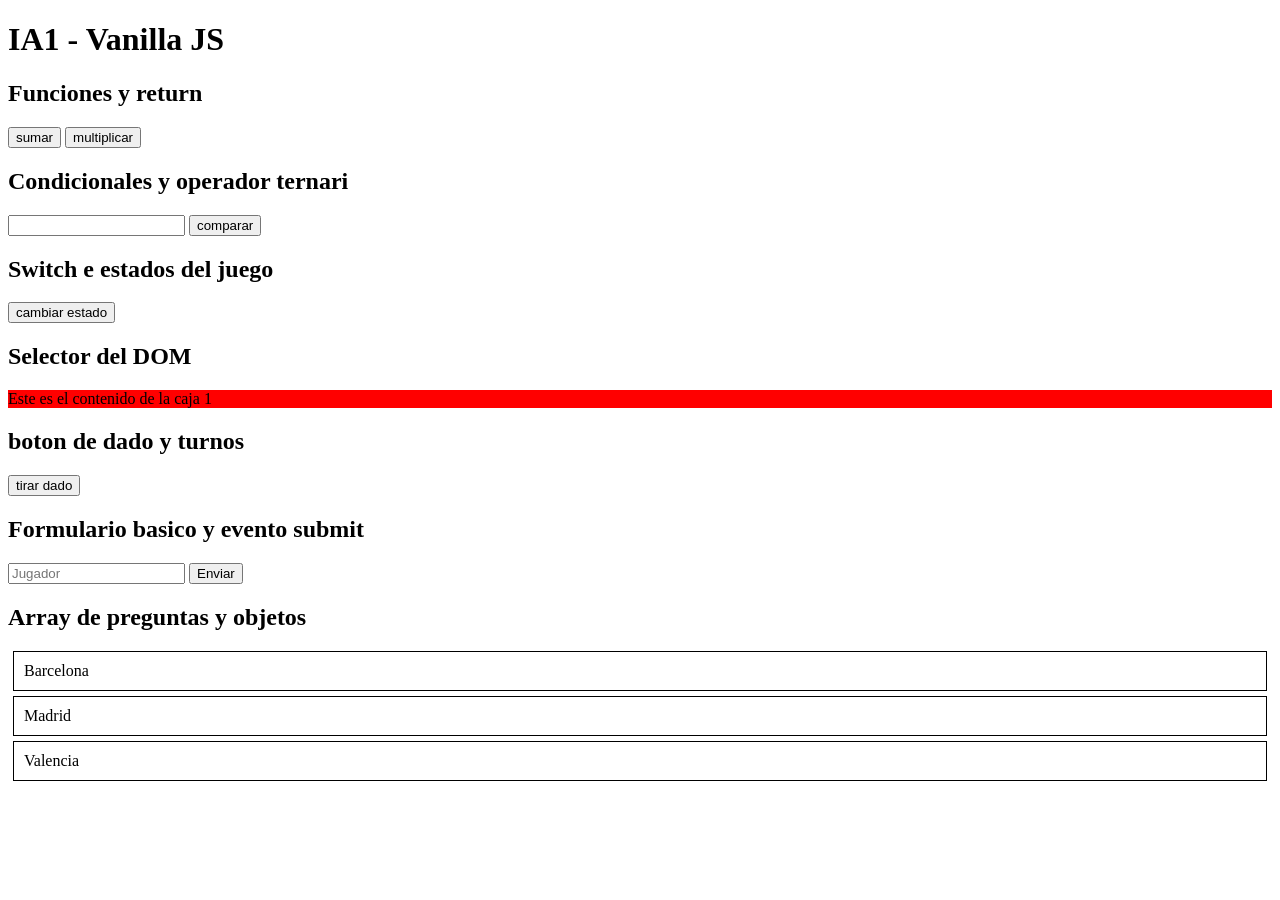
==== index.html @ a3cdb022 "cuarto commit" ====
<!DOCTYPE html>
<html lang="en">
<head>
    <meta charset="UTF-8">
    <meta name="viewport" content="width=device-width, initial-scale=1.0">
    <title>IA1 - Vanilla JavaScript</title>
    <link rel="stylesheet" href="style.css">
</head>
<body>
    <h1>IA1 - Vanilla JS</h1>

    <h2>Funciones y return</h2>
    <div id="resultado"></div>
    <div id="resultado2"></div>
    <button id="btn" type="button">sumar</button>
    <button id="btn2" type="button">multiplicar</button>

    <h2>Condicionales y operador ternari</h2>
    <input type="text" id="input">
    <button id="btn3">comparar</button>
    
    <h2>Switch e estados del juego</h2>
    <button id="btn4">cambiar estado</button>

    <h2>Selector del DOM</h2>
    <div id="caja1" class="caja">Caja 1</div>

    <h2>boton de dado y turnos</h2>
    <button id="btn5">tirar dado</button>

    <h2>Formulario basico y evento submit</h2>
    <form id="formulario">
        <input type="text" id="nombre" placeholder="Jugador">
        <button type="submit" id="btn6">Enviar</button>
    </form>

    <h2>Array de preguntas y objetos</h2>
    <div id="pregunta1" class="pregunta">Barcelona</div>
    <div id="pregunta2" class="pregunta">Madrid</div>
    <div id="pregunta3" class="pregunta">Valencia</div>
    
    <script src="index.js"></script>
</body>
</html>
---- style.css ----
.rojo{
    background-color: red;
}

.amarillo{
    background-color: yellow;
}

.verde{
    background-color: green;
}

.azul{
    background-color: blue;
}

.pregunta{
    background-color: white;
    border: 1px solid black;
    padding: 10px;
    margin: 5px;
    cursor: pointer;
}
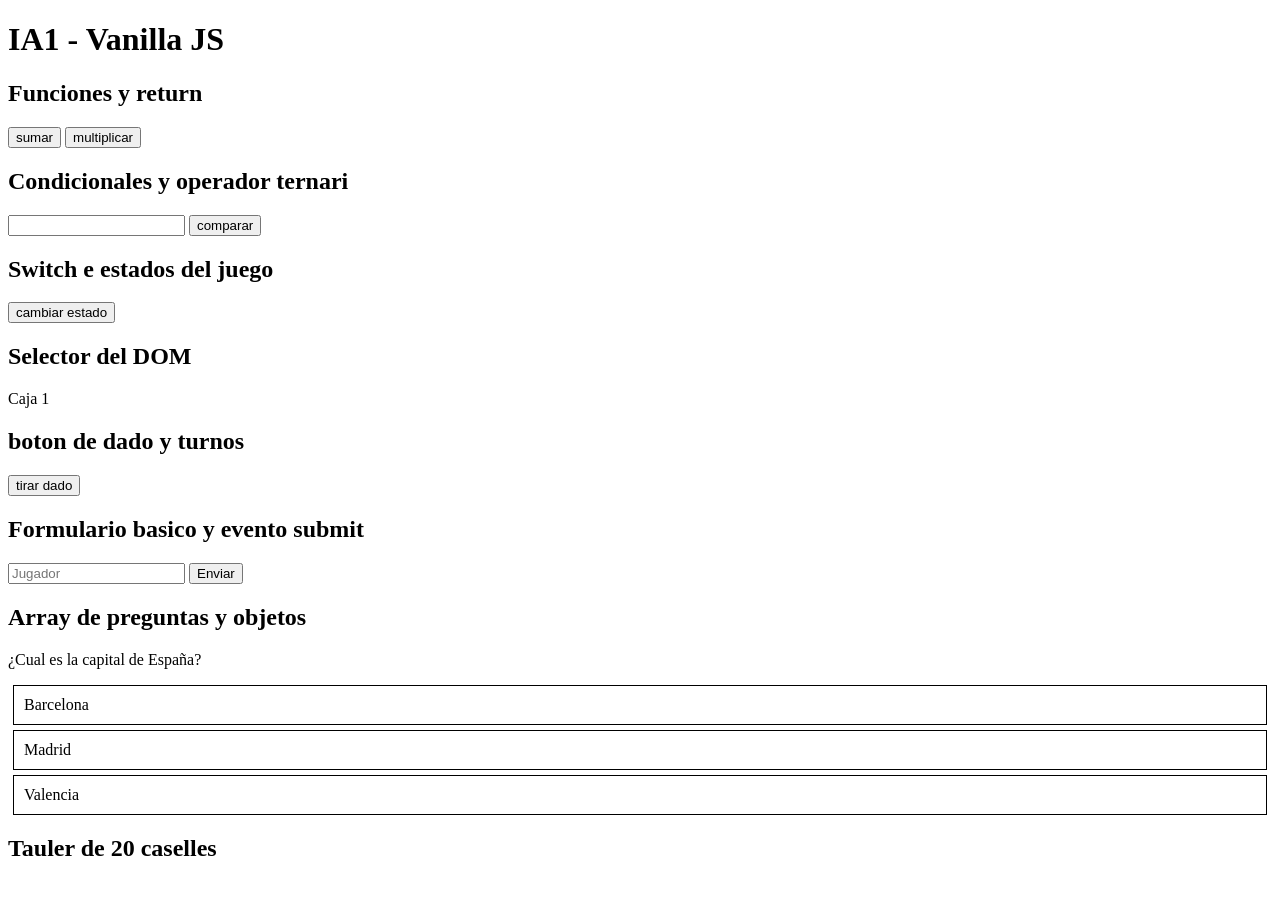
==== commit 01fcba91: "quinto commit" ====
--- a/index.html
+++ b/index.html
@@ -35,10 +35,14 @@
     </form>
 
     <h2>Array de preguntas y objetos</h2>
+    <p>¿Cual es la capital de España?</p>
     <div id="pregunta1" class="pregunta">Barcelona</div>
     <div id="pregunta2" class="pregunta">Madrid</div>
     <div id="pregunta3" class="pregunta">Valencia</div>
     
+    <h2>Tauler de 20 caselles</h2>
+    
+
     <script src="index.js"></script>
 </body>
 </html>
--- a/style.css
+++ b/style.css
@@ -20,4 +20,9 @@
     padding: 10px;
     margin: 5px;
     cursor: pointer;
+}
+.casilla{
+    border: 1px solid black;
+    width: 60px;
+    height: 40px;
 }
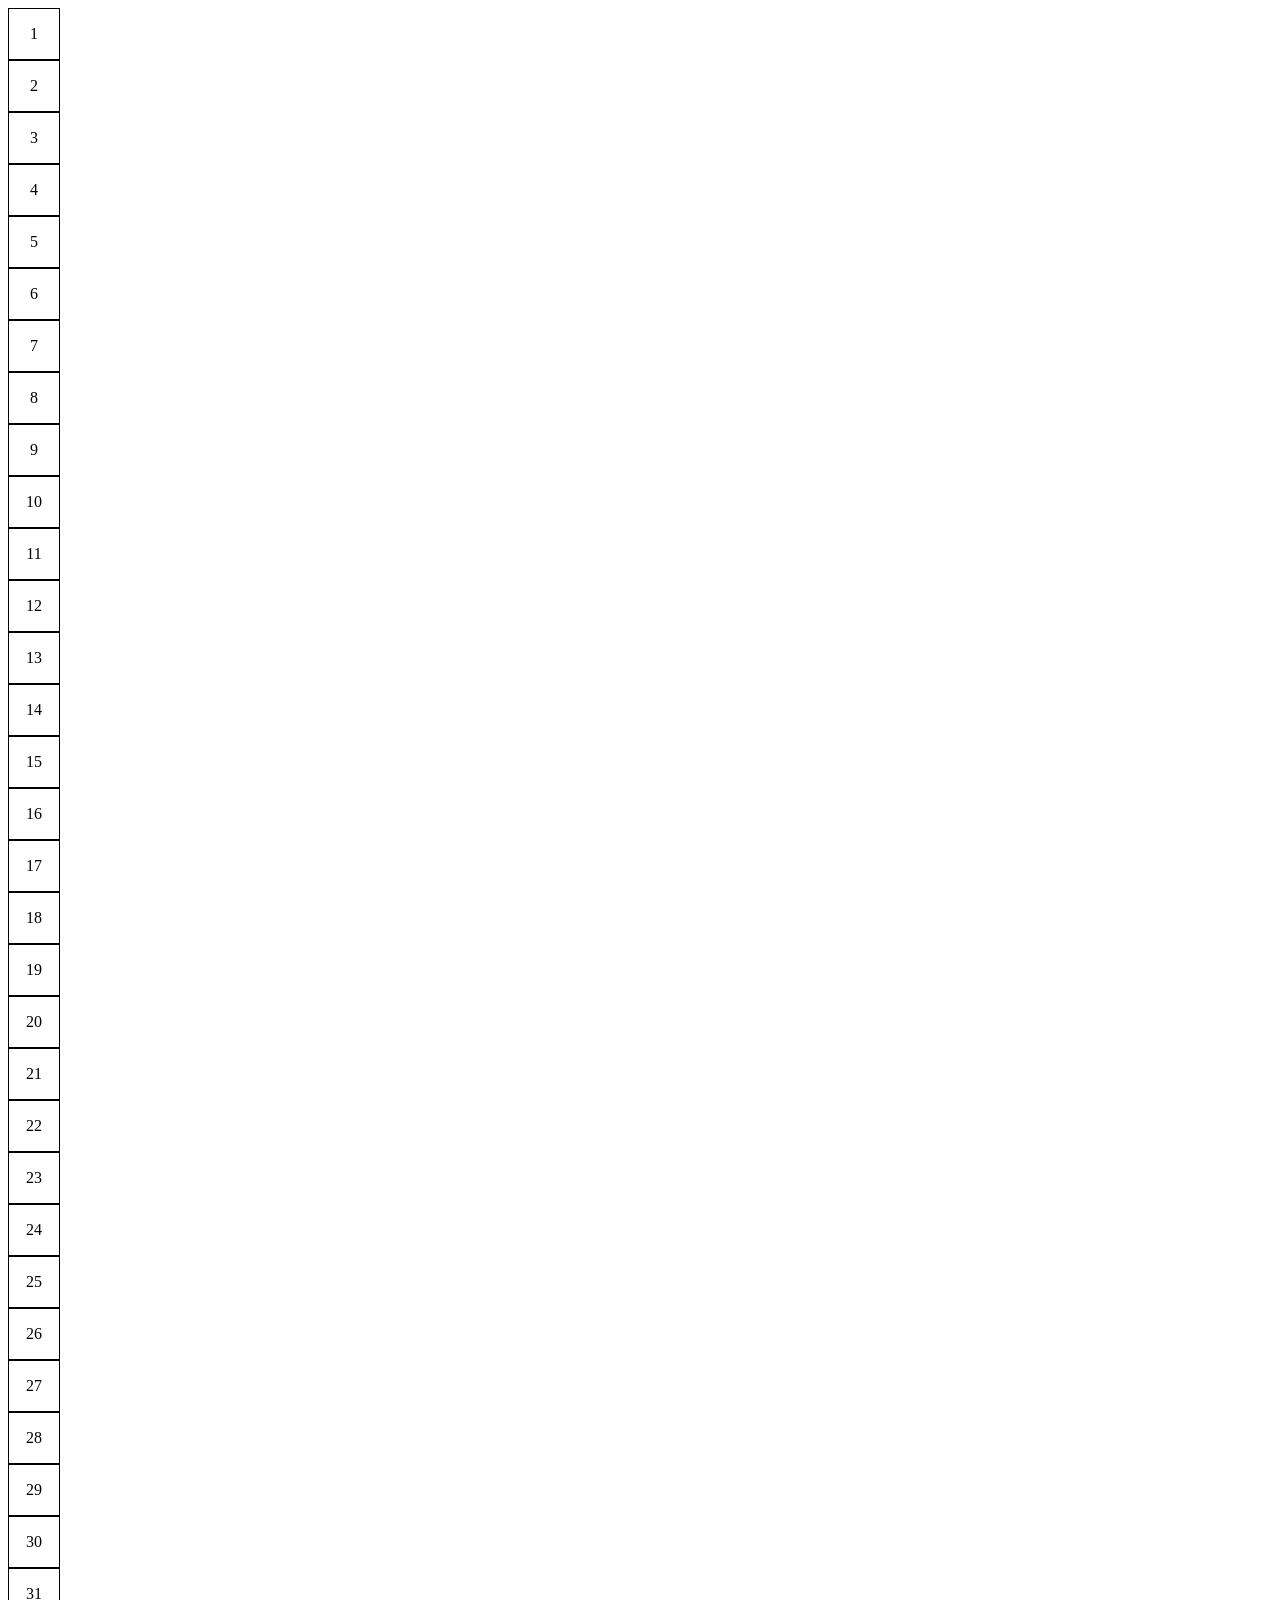
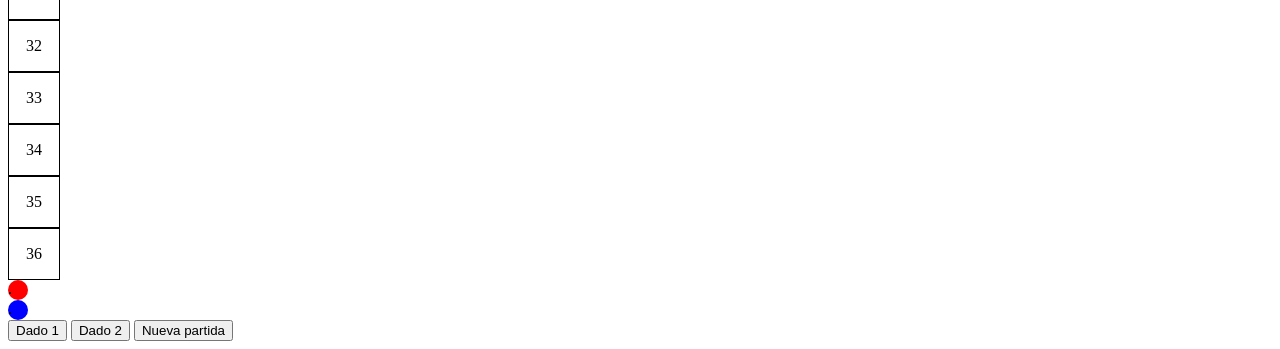
==== commit 0b4e601d: "quinto commit" ====
--- a/index.html
+++ b/index.html
@@ -4,45 +4,38 @@
     <meta charset="UTF-8">
     <meta name="viewport" content="width=device-width, initial-scale=1.0">
     <title>IA1 - Vanilla JavaScript</title>
-    <link rel="stylesheet" href="style.css">
+    <style>
+        .Casillas{
+            width: 50px;
+            height: 50px;
+            border: 1px solid black;
+            text-align: center;
+            align-content: center;
+        }
+        .jugador1{
+            background-color: red;
+            border-radius: 100%;
+            width: 20px;
+            height: 20px;
+            position: 0px;
+        }
+        .jugador2{
+            background-color: blue;
+            border-radius: 100%;
+            width: 20px;
+            height: 20px;
+            position: 0px;
+        }
+    </style>
 </head>
 <body>
-    <h1>IA1 - Vanilla JS</h1>
-
-    <h2>Funciones y return</h2>
-    <div id="resultado"></div>
-    <div id="resultado2"></div>
-    <button id="btn" type="button">sumar</button>
-    <button id="btn2" type="button">multiplicar</button>
-
-    <h2>Condicionales y operador ternari</h2>
-    <input type="text" id="input">
-    <button id="btn3">comparar</button>
-    
-    <h2>Switch e estados del juego</h2>
-    <button id="btn4">cambiar estado</button>
-
-    <h2>Selector del DOM</h2>
-    <div id="caja1" class="caja">Caja 1</div>
-
-    <h2>boton de dado y turnos</h2>
-    <button id="btn5">tirar dado</button>
-
-    <h2>Formulario basico y evento submit</h2>
-    <form id="formulario">
-        <input type="text" id="nombre" placeholder="Jugador">
-        <button type="submit" id="btn6">Enviar</button>
-    </form>
-
-    <h2>Array de preguntas y objetos</h2>
-    <p>¿Cual es la capital de España?</p>
-    <div id="pregunta1" class="pregunta">Barcelona</div>
-    <div id="pregunta2" class="pregunta">Madrid</div>
-    <div id="pregunta3" class="pregunta">Valencia</div>
-    
-    <h2>Tauler de 20 caselles</h2>
-    
-
-    <script src="index.js"></script>
+    <div id="tablero">
+    </div>
+        <div class="jugador1" data-id="1">.</div>
+        <div class="jugador2" data-id="2">.</div>
+    <button onclick="TirarDado()">Dado 1</button>
+    <button onclick="TirarDado()">Dado 2</button>
+    <button>Nueva partida</button>
+    <script src="script.js"></script>
 </body>
 </html>
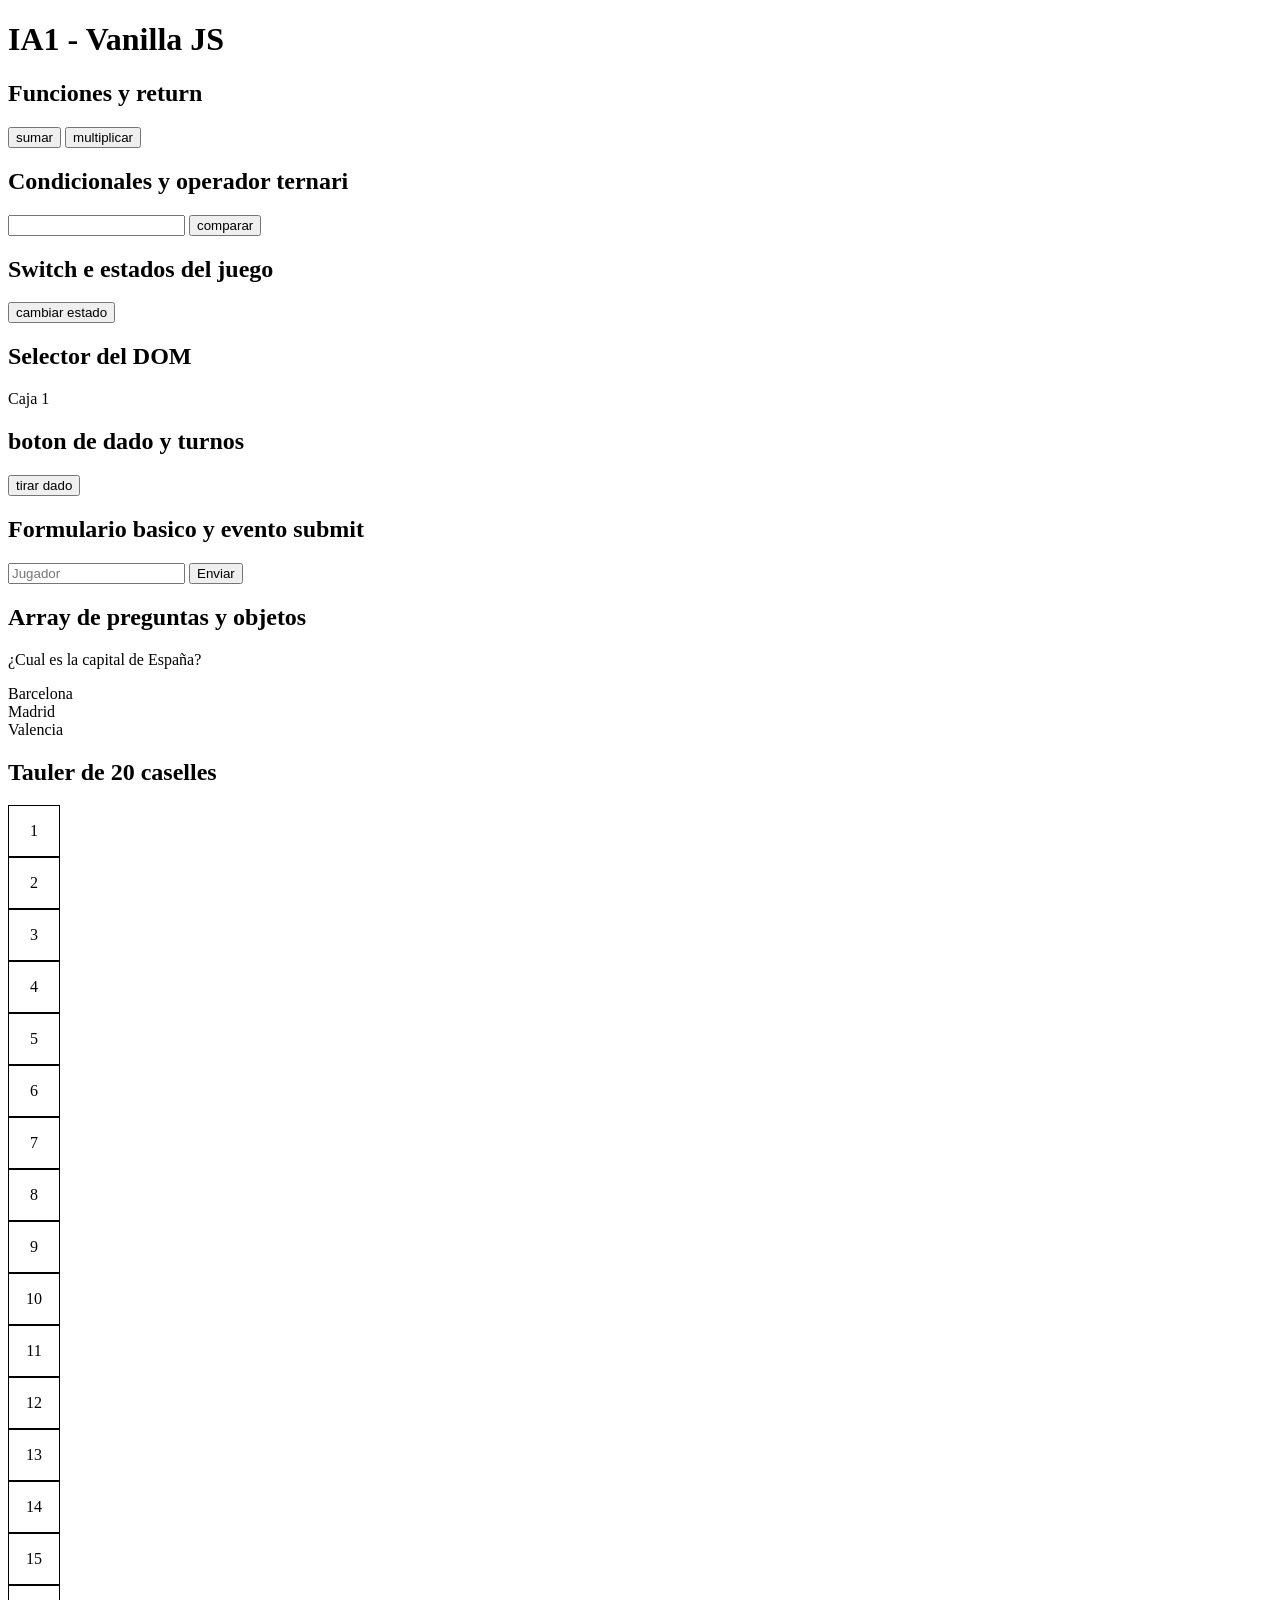
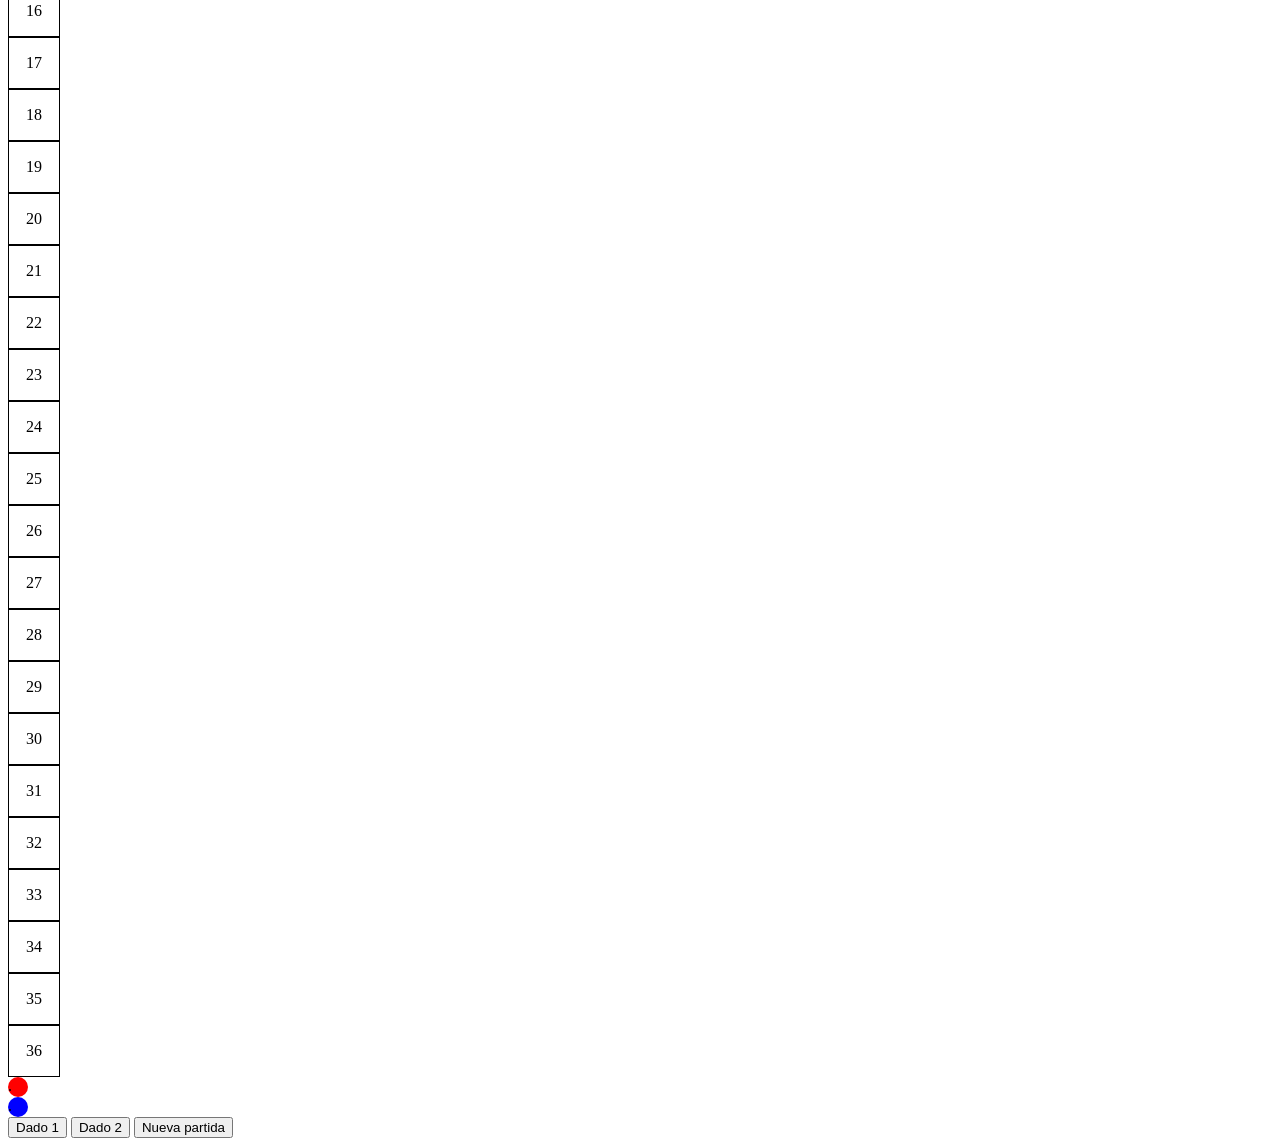
==== commit ed8e2591: "Merge branch 'main' of https://github.com/nuriagiles/IA1-VanillaJv" ====
--- a/index.html
+++ b/index.html
@@ -29,6 +29,43 @@
     </style>
 </head>
 <body>
+    <h1>IA1 - Vanilla JS</h1>
+
+    <h2>Funciones y return</h2>
+    <div id="resultado"></div>
+    <div id="resultado2"></div>
+    <button id="btn" type="button">sumar</button>
+    <button id="btn2" type="button">multiplicar</button>
+
+    <h2>Condicionales y operador ternari</h2>
+    <input type="text" id="input">
+    <button id="btn3">comparar</button>
+    
+    <h2>Switch e estados del juego</h2>
+    <button id="btn4">cambiar estado</button>
+
+    <h2>Selector del DOM</h2>
+    <div id="caja1" class="caja">Caja 1</div>
+
+    <h2>boton de dado y turnos</h2>
+    <button id="btn5">tirar dado</button>
+
+    <h2>Formulario basico y evento submit</h2>
+    <form id="formulario">
+        <input type="text" id="nombre" placeholder="Jugador">
+        <button type="submit" id="btn6">Enviar</button>
+    </form>
+
+    <h2>Array de preguntas y objetos</h2>
+    <p>¿Cual es la capital de España?</p>
+    <div id="pregunta1" class="pregunta">Barcelona</div>
+    <div id="pregunta2" class="pregunta">Madrid</div>
+    <div id="pregunta3" class="pregunta">Valencia</div>
+    
+    <h2>Tauler de 20 caselles</h2>
+    
+
+    <script src="index.js"></script>
     <div id="tablero">
     </div>
         <div class="jugador1" data-id="1">.</div>
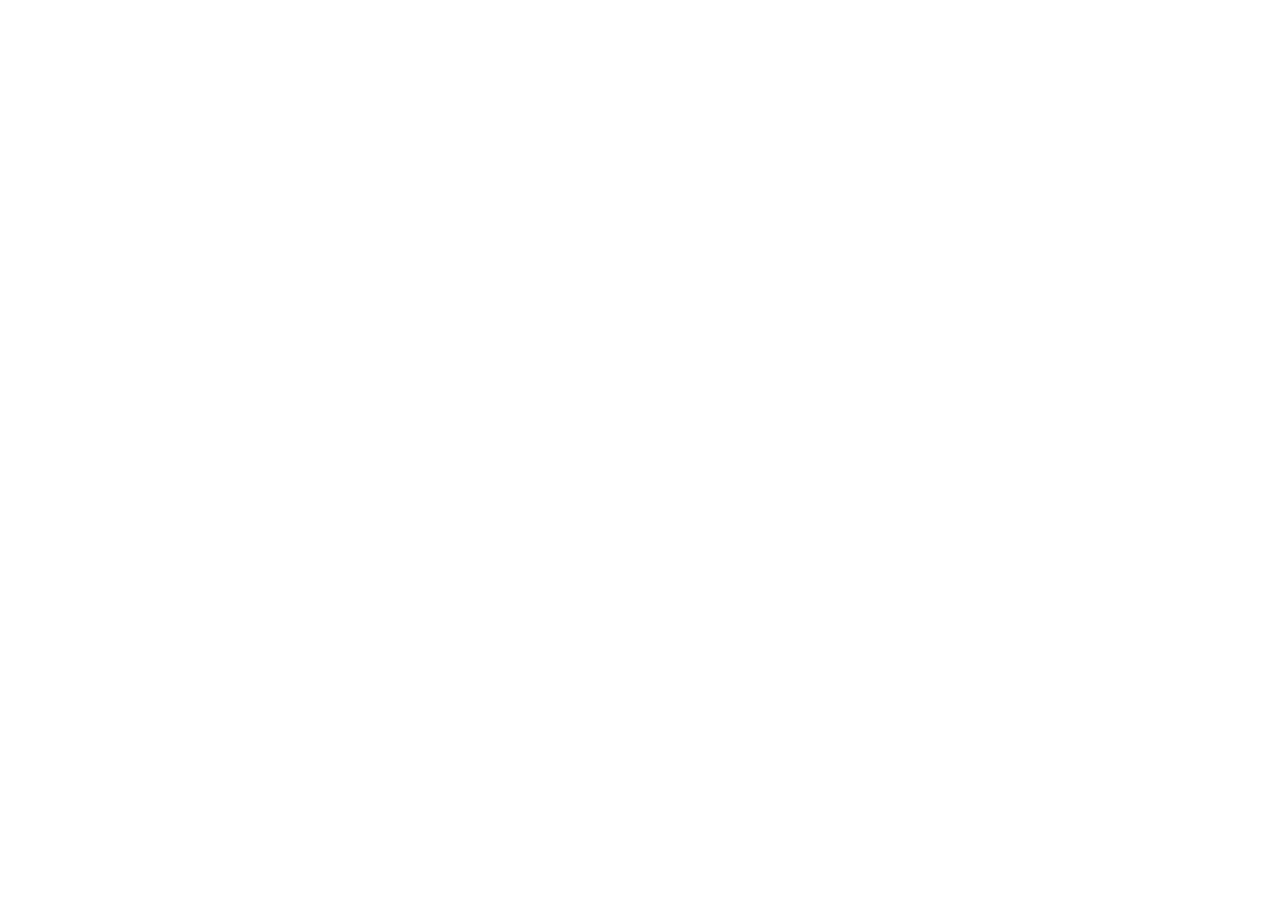
==== commit 628daa3d: "septimo commit" ====
--- a/index.html
+++ b/index.html
@@ -29,50 +29,7 @@
     </style>
 </head>
 <body>
-    <h1>IA1 - Vanilla JS</h1>
-
-    <h2>Funciones y return</h2>
-    <div id="resultado"></div>
-    <div id="resultado2"></div>
-    <button id="btn" type="button">sumar</button>
-    <button id="btn2" type="button">multiplicar</button>
-
-    <h2>Condicionales y operador ternari</h2>
-    <input type="text" id="input">
-    <button id="btn3">comparar</button>
     
-    <h2>Switch e estados del juego</h2>
-    <button id="btn4">cambiar estado</button>
-
-    <h2>Selector del DOM</h2>
-    <div id="caja1" class="caja">Caja 1</div>
-
-    <h2>boton de dado y turnos</h2>
-    <button id="btn5">tirar dado</button>
-
-    <h2>Formulario basico y evento submit</h2>
-    <form id="formulario">
-        <input type="text" id="nombre" placeholder="Jugador">
-        <button type="submit" id="btn6">Enviar</button>
-    </form>
-
-    <h2>Array de preguntas y objetos</h2>
-    <p>¿Cual es la capital de España?</p>
-    <div id="pregunta1" class="pregunta">Barcelona</div>
-    <div id="pregunta2" class="pregunta">Madrid</div>
-    <div id="pregunta3" class="pregunta">Valencia</div>
-    
-    <h2>Tauler de 20 caselles</h2>
-    
-
-    <script src="index.js"></script>
-    <div id="tablero">
-    </div>
-        <div class="jugador1" data-id="1">.</div>
-        <div class="jugador2" data-id="2">.</div>
-    <button onclick="TirarDado()">Dado 1</button>
-    <button onclick="TirarDado()">Dado 2</button>
-    <button>Nueva partida</button>
     <script src="script.js"></script>
 </body>
 </html>
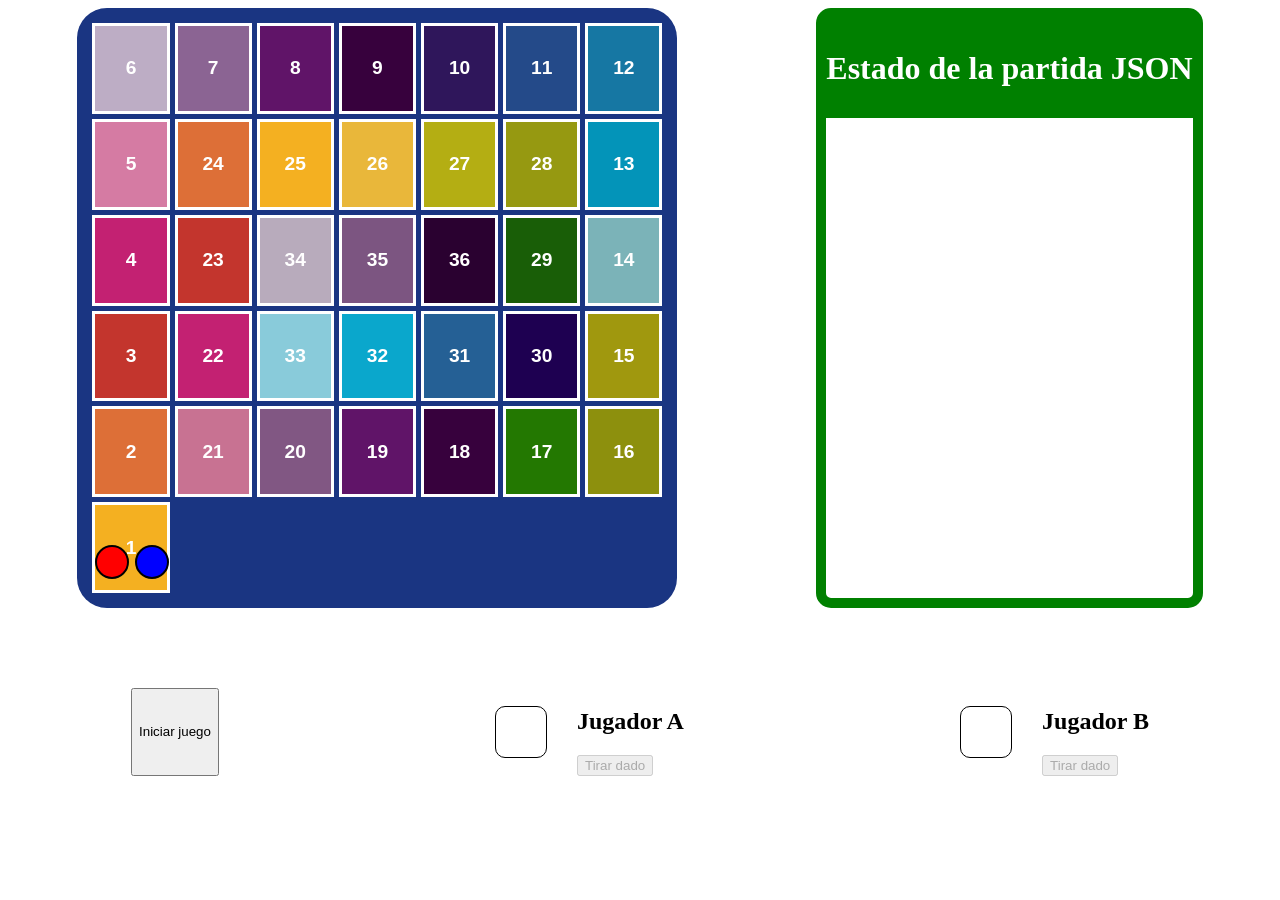
==== commit de1e22c2: "octavo commit" ====
--- a/index.html
+++ b/index.html
@@ -5,31 +5,207 @@
     <meta name="viewport" content="width=device-width, initial-scale=1.0">
     <title>IA1 - Vanilla JavaScript</title>
     <style>
-        .Casillas{
+        .tablero-panel-container{
+            display: flex;
+            justify-content: space-around;
+            margin-bottom: 80px;
+        }
+        .panel-actividad{
+            border: 10px solid green;
+            border-radius: 15px;
+        }
+        #tablero {
+            display: grid;
+            grid-template-columns: repeat(7, 1fr);
+            grid-template-rows: repeat(6, 1fr);
+            width: 600px;
+            height: 600px;
+            background-color: #1A3582; /* Fondo azul del tablero */
+            padding: 15px;
+            border-radius: 30px;
+            box-sizing: border-box;
+            gap: 5px;
+            position: ;
+        }
+
+        .Casillas {
+            border: 3px solid #ffffff; /* Líneas blancas divisorias */
+            display: flex;
+            justify-content: center;
+            align-items: center;
+            font-family: Arial, sans-serif;
+            font-weight: bold;
+            font-size: 1.2rem;
+            color: #ffffff;
+            box-sizing: border-box;
+        }
+
+        /* ==========================================
+        MAPEO CORREGIDO EN ESPIRAL (1 AL 36)
+        ========================================== */
+
+        /* 1. Inicio y Borde Izquierdo (1 a 7) */
+        .Casillas[data-id="0"]  { display: none;}
+        .Casillas[data-id="1"]  { grid-column: 1; grid-row: 6; background-color: #F4B021; }
+        .Casillas[data-id="2"]  { grid-column: 1; grid-row: 5; background-color: #DD6F37; }
+        .Casillas[data-id="3"]  { grid-column: 1; grid-row: 4; background-color: #C3352D; }
+        .Casillas[data-id="4"]  { grid-column: 1; grid-row: 3; background-color: #C32172; }
+        .Casillas[data-id="5"]  { grid-column: 1; grid-row: 2; background-color: #D57BA3; }
+        .Casillas[data-id="6"]  { grid-column: 1; grid-row: 1; background-color: #BDADC5; }
+        .Casillas[data-id="7"]  { grid-column: 2; grid-row: 1; background-color: #8B6493; }
+
+        /* 2. Borde Superior (8 a 13) */
+        .Casillas[data-id="8"]  { grid-column: 3; grid-row: 1; background-color: #601468; }
+        .Casillas[data-id="9"]  { grid-column: 4; grid-row: 1; background-color: #37013D; }
+        .Casillas[data-id="10"] { grid-column: 5; grid-row: 1; background-color: #2F165B; }
+        .Casillas[data-id="11"] { grid-column: 6; grid-row: 1; background-color: #244A89; }
+        .Casillas[data-id="12"] { grid-column: 7; grid-row: 1; background-color: #1677A3; }
+        .Casillas[data-id="13"] { grid-column: 7; grid-row: 2; background-color: #0394B9; }
+
+        /* 3. Borde Derecho (14 a 18) */
+        .Casillas[data-id="14"] { grid-column: 7; grid-row: 3; background-color: #7BB3B8; }
+        .Casillas[data-id="15"] { grid-column: 7; grid-row: 4; background-color: #A0980E; }
+        .Casillas[data-id="16"] { grid-column: 7; grid-row: 5; background-color: #8D900D; }
+        .Casillas[data-id="17"] { grid-column: 6; grid-row: 5; background-color: #237801; }
+        .Casillas[data-id="18"] { grid-column: 5; grid-row: 5; background-color: #37013D; }
+
+        /* 4. Borde Inferior (19 a 23) */
+        .Casillas[data-id="19"] { grid-column: 4; grid-row: 5; background-color: #601468; }
+        .Casillas[data-id="20"] { grid-column: 3; grid-row: 5; background-color: #815783; }
+        .Casillas[data-id="21"] { grid-column: 2; grid-row: 5; background-color: #C87292; }
+        .Casillas[data-id="22"] { grid-column: 2; grid-row: 4; background-color: #C32172; }
+        .Casillas[data-id="23"] { grid-column: 2; grid-row: 3; background-color: #C3352D; }
+
+        /* 5. Primer Anillo Interno - Sube por la izquierda interior (24 a 28) */
+        .Casillas[data-id="24"] { grid-column: 2; grid-row: 2; background-color: #DD6F37; }
+        .Casillas[data-id="25"] { grid-column: 3; grid-row: 2; background-color: #F4B021; }
+        .Casillas[data-id="26"] { grid-column: 4; grid-row: 2; background-color: #E9B73A; }
+        .Casillas[data-id="27"] { grid-column: 5; grid-row: 2; background-color: #B4AE13; }
+        .Casillas[data-id="28"] { grid-column: 6; grid-row: 2; background-color: #969911; }
+
+        /* 6. Gira hacia la derecha por arriba (29 a 31) */
+        .Casillas[data-id="29"] { grid-column: 6; grid-row: 3; background-color: #195E07; }
+        .Casillas[data-id="30"] { grid-column: 6; grid-row: 4; background-color: #1E0051; }
+        .Casillas[data-id="31"] { grid-column: 5; grid-row: 4; background-color: #256095; }
+
+        /* 7. Baja por el lado interno derecho (32 y 33) */
+        .Casillas[data-id="32"] { grid-column: 4; grid-row: -4; background-color: #0AA7CC; }
+        .Casillas[data-id="33"] { grid-column: 3; grid-row: 4; background-color: #89CBDA; }
+        /* (Nota: Ajusté las filas 32 y 33 para que conecten perfectamente con la curva superior) */
+
+        /* 8. Centro / Meta final (34 a 36) */
+        .Casillas[data-id="34"] { grid-column: 3; grid-row: 3; background-color: #B8ABBC; }
+        .Casillas[data-id="35"] { grid-column: 4; grid-row: 3; background-color: #7C5581; }
+        .Casillas[data-id="36"] { grid-column: 5; grid-row: 3; background-color: #2A0130; }
+        .jugador1{
+            --mover-x: 0px;
+            --mover-y: 0px;
+            position: absolute;
+            background-color: red;
+            border: 2px solid black;
+            border-radius: 100%;
+            width: 30px;
+            height: 30px;
+            align-self: center;            
+            /* Combinamos tu translate fijo con las variables dinámicas */
+            transform: translate(calc(-40px + var(--mover-x)), var(--mover-y));
+            transition: transform 0.3s ease; /* Para que el movimiento sea suave */
+        }
+        .jugador2{
+            --mover-x: 0px;
+            --mover-y: 0px;
+            position: absolute;
+            background-color: blue;
+            border-radius: 100%;
+            border: 2px solid black;
+            width: 30px;
+            height: 30px;
+            align-self: center;
+            transform: translate(var(--mover-x), var(--mover-y));
+            transition: transform 0.3s ease;
+        }
+        .jugadores-container{
+            display: flex;
+            gap: 30px;
+            justify-content: space-around;
+        }
+        .dado{
             width: 50px;
             height: 50px;
             border: 1px solid black;
-            text-align: center;
+            border-radius: 10px;
+        }
+        .jugadorB, .jugadorA{
+            display: flex;
+            align-items: center;
+            gap: 30px;
+        }
+        .fichas-container{
+            transform: translate(-40px, 43px);
+        }
+        .title-json{
+            height: 100px;
+            background-color: green;
+            color: white;
             align-content: center;
         }
-        .jugador1{
-            background-color: red;
-            border-radius: 100%;
-            width: 20px;
-            height: 20px;
-            position: 0px;
-        }
-        .jugador2{
-            background-color: blue;
-            border-radius: 100%;
-            width: 20px;
-            height: 20px;
-            position: 0px;
+        .pregunta-container{
+            border: 1px solid black;
+            width: 400px;
+            height: 300px;
+        }
+        .ocultar{
+            display: none;
+        }
+        .actividad{
+            width: 186px;
+            height: 480px;
+            overflow: scroll;
         }
     </style>
 </head>
 <body>
+    <div class="tablero-panel-container">
+        <div id="tablero">
+            
+        </div>
+        <div class="pregunta-container ocultar">
+
+        </div>
+        <div class="panel-actividad">
+            <div class="title-json">
+               <h1>Estado de la partida JSON</h1> 
+            </div>
+            
+            <div class="actividad">
+
+            </div>
+        </div>
+
+    </div>
     
+    
+    
+
+    <div class="jugadores-container">
+        <button onclick="EstadoInicio()" class="boton-iniciar">Iniciar juego</button>
+        <div class="jugadorA">
+            <div class="dado"></div>
+            <div>
+                <h2>Jugador A</h2>
+                <button onclick="TirarDadoA()" class="dadoA">Tirar dado</button>
+            </div>
+            
+        </div>
+        <div class="jugadorB">
+            <div class="dado"></div>
+            <div>
+                <h2>Jugador B</h2>
+                <button onclick="TirarDadoB()" class="dadoB">Tirar dado</button>
+            </div>
+            
+        </div>
+    </div>
     <script src="script.js"></script>
 </body>
 </html>
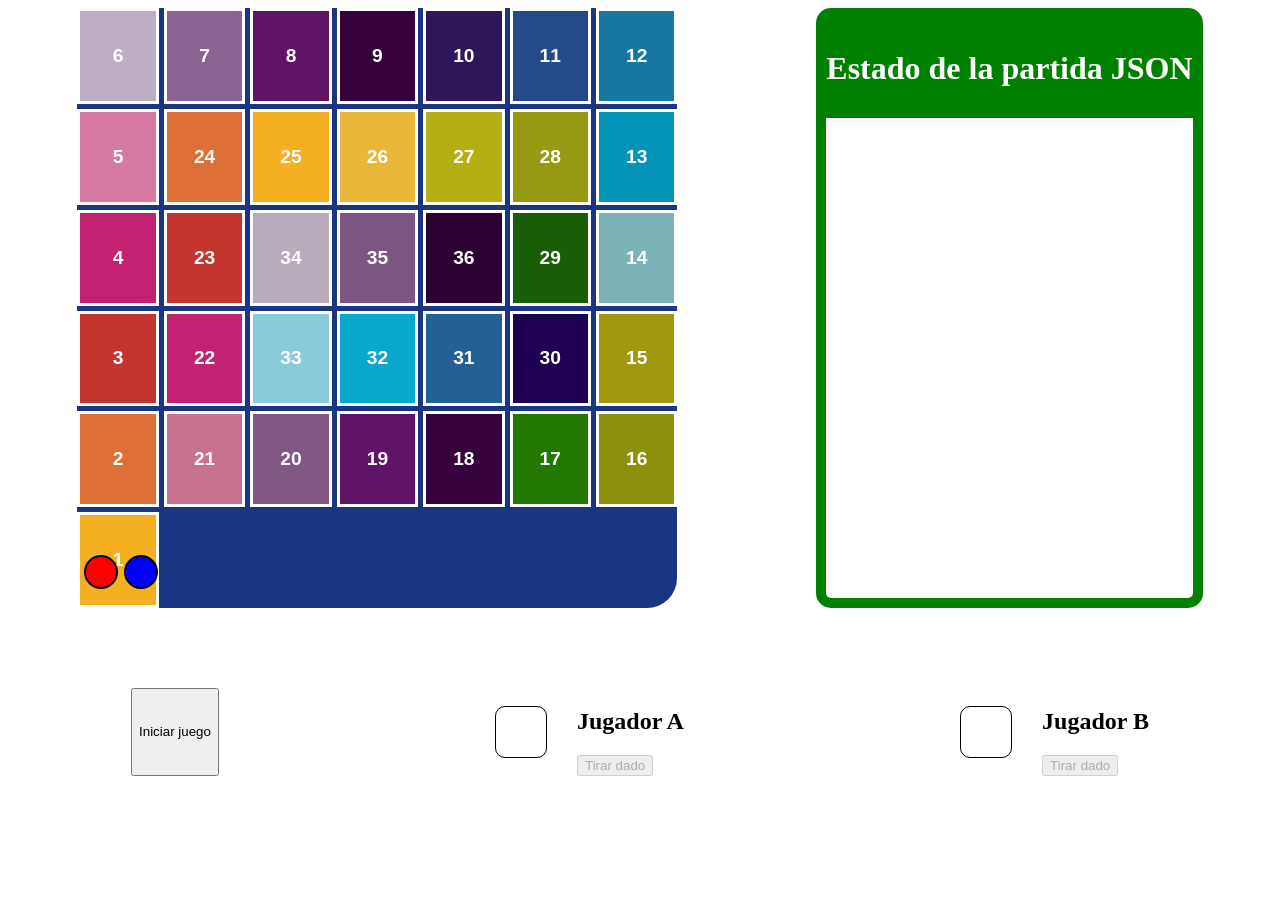
==== commit 2f03cb1a: "noveno commit" ====
--- a/index.html
+++ b/index.html
@@ -20,16 +20,14 @@
             grid-template-rows: repeat(6, 1fr);
             width: 600px;
             height: 600px;
-            background-color: #1A3582; /* Fondo azul del tablero */
-            padding: 15px;
+            background-color: #1A3582; 
             border-radius: 30px;
             box-sizing: border-box;
             gap: 5px;
-            position: ;
         }
 
         .Casillas {
-            border: 3px solid #ffffff; /* Líneas blancas divisorias */
+            border: 3px solid #ffffff; 
             display: flex;
             justify-content: center;
             align-items: center;
@@ -40,11 +38,6 @@
             box-sizing: border-box;
         }
 
-        /* ==========================================
-        MAPEO CORREGIDO EN ESPIRAL (1 AL 36)
-        ========================================== */
-
-        /* 1. Inicio y Borde Izquierdo (1 a 7) */
         .Casillas[data-id="0"]  { display: none;}
         .Casillas[data-id="1"]  { grid-column: 1; grid-row: 6; background-color: #F4B021; }
         .Casillas[data-id="2"]  { grid-column: 1; grid-row: 5; background-color: #DD6F37; }
@@ -54,7 +47,7 @@
         .Casillas[data-id="6"]  { grid-column: 1; grid-row: 1; background-color: #BDADC5; }
         .Casillas[data-id="7"]  { grid-column: 2; grid-row: 1; background-color: #8B6493; }
 
-        /* 2. Borde Superior (8 a 13) */
+
         .Casillas[data-id="8"]  { grid-column: 3; grid-row: 1; background-color: #601468; }
         .Casillas[data-id="9"]  { grid-column: 4; grid-row: 1; background-color: #37013D; }
         .Casillas[data-id="10"] { grid-column: 5; grid-row: 1; background-color: #2F165B; }
@@ -62,38 +55,31 @@
         .Casillas[data-id="12"] { grid-column: 7; grid-row: 1; background-color: #1677A3; }
         .Casillas[data-id="13"] { grid-column: 7; grid-row: 2; background-color: #0394B9; }
 
-        /* 3. Borde Derecho (14 a 18) */
         .Casillas[data-id="14"] { grid-column: 7; grid-row: 3; background-color: #7BB3B8; }
         .Casillas[data-id="15"] { grid-column: 7; grid-row: 4; background-color: #A0980E; }
         .Casillas[data-id="16"] { grid-column: 7; grid-row: 5; background-color: #8D900D; }
         .Casillas[data-id="17"] { grid-column: 6; grid-row: 5; background-color: #237801; }
         .Casillas[data-id="18"] { grid-column: 5; grid-row: 5; background-color: #37013D; }
 
-        /* 4. Borde Inferior (19 a 23) */
         .Casillas[data-id="19"] { grid-column: 4; grid-row: 5; background-color: #601468; }
         .Casillas[data-id="20"] { grid-column: 3; grid-row: 5; background-color: #815783; }
         .Casillas[data-id="21"] { grid-column: 2; grid-row: 5; background-color: #C87292; }
         .Casillas[data-id="22"] { grid-column: 2; grid-row: 4; background-color: #C32172; }
         .Casillas[data-id="23"] { grid-column: 2; grid-row: 3; background-color: #C3352D; }
 
-        /* 5. Primer Anillo Interno - Sube por la izquierda interior (24 a 28) */
         .Casillas[data-id="24"] { grid-column: 2; grid-row: 2; background-color: #DD6F37; }
         .Casillas[data-id="25"] { grid-column: 3; grid-row: 2; background-color: #F4B021; }
         .Casillas[data-id="26"] { grid-column: 4; grid-row: 2; background-color: #E9B73A; }
         .Casillas[data-id="27"] { grid-column: 5; grid-row: 2; background-color: #B4AE13; }
         .Casillas[data-id="28"] { grid-column: 6; grid-row: 2; background-color: #969911; }
 
-        /* 6. Gira hacia la derecha por arriba (29 a 31) */
         .Casillas[data-id="29"] { grid-column: 6; grid-row: 3; background-color: #195E07; }
         .Casillas[data-id="30"] { grid-column: 6; grid-row: 4; background-color: #1E0051; }
         .Casillas[data-id="31"] { grid-column: 5; grid-row: 4; background-color: #256095; }
 
-        /* 7. Baja por el lado interno derecho (32 y 33) */
         .Casillas[data-id="32"] { grid-column: 4; grid-row: -4; background-color: #0AA7CC; }
         .Casillas[data-id="33"] { grid-column: 3; grid-row: 4; background-color: #89CBDA; }
-        /* (Nota: Ajusté las filas 32 y 33 para que conecten perfectamente con la curva superior) */
 
-        /* 8. Centro / Meta final (34 a 36) */
         .Casillas[data-id="34"] { grid-column: 3; grid-row: 3; background-color: #B8ABBC; }
         .Casillas[data-id="35"] { grid-column: 4; grid-row: 3; background-color: #7C5581; }
         .Casillas[data-id="36"] { grid-column: 5; grid-row: 3; background-color: #2A0130; }
@@ -107,9 +93,8 @@
             width: 30px;
             height: 30px;
             align-self: center;            
-            /* Combinamos tu translate fijo con las variables dinámicas */
             transform: translate(calc(-40px + var(--mover-x)), var(--mover-y));
-            transition: transform 0.3s ease; /* Para que el movimiento sea suave */
+            transition: transform 0.3s ease; 
         }
         .jugador2{
             --mover-x: 0px;
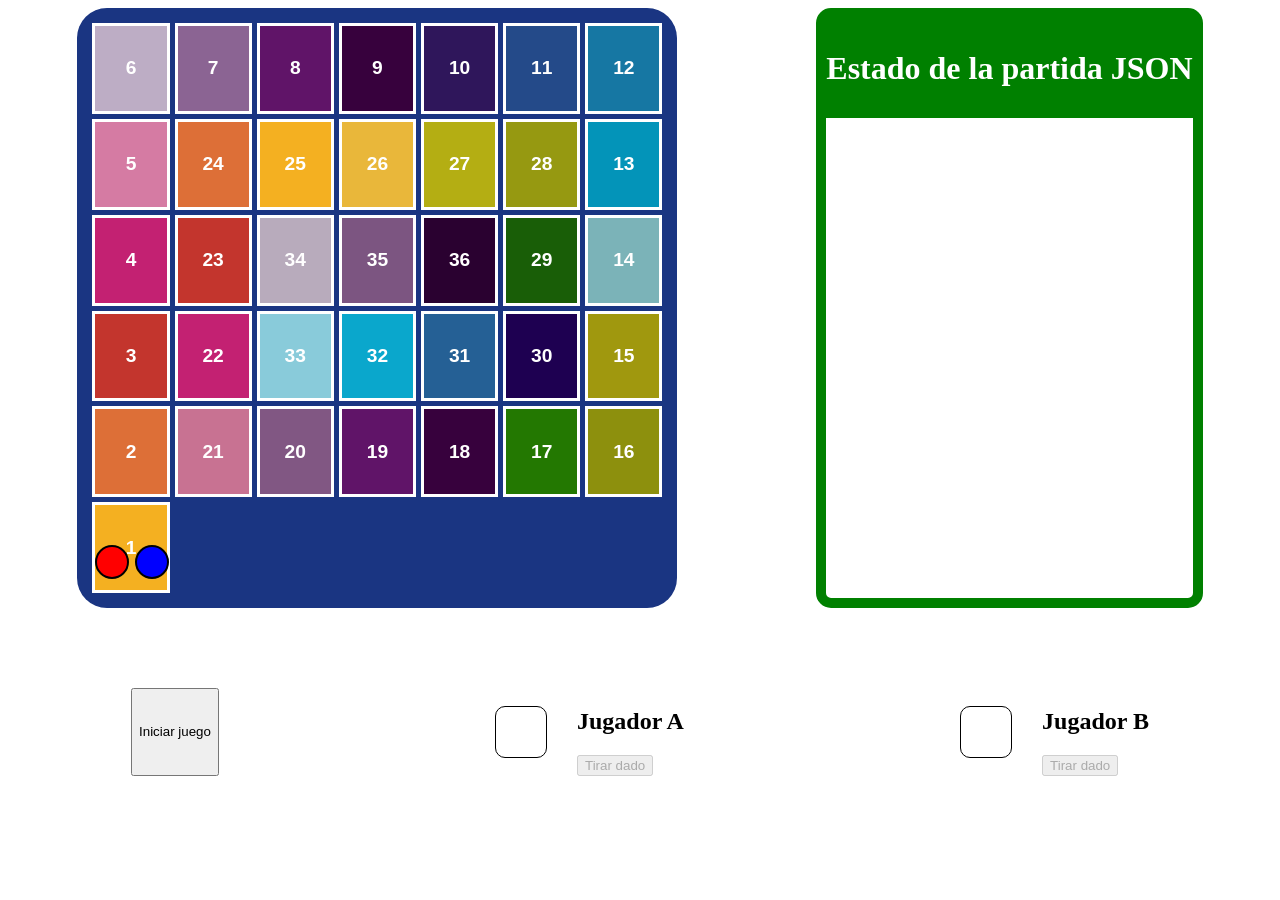
==== commit 47d24d00: "decimo commit" ====
--- a/index.html
+++ b/index.html
@@ -21,6 +21,7 @@
             width: 600px;
             height: 600px;
             background-color: #1A3582; 
+            padding: 15px;
             border-radius: 30px;
             box-sizing: border-box;
             gap: 5px;
